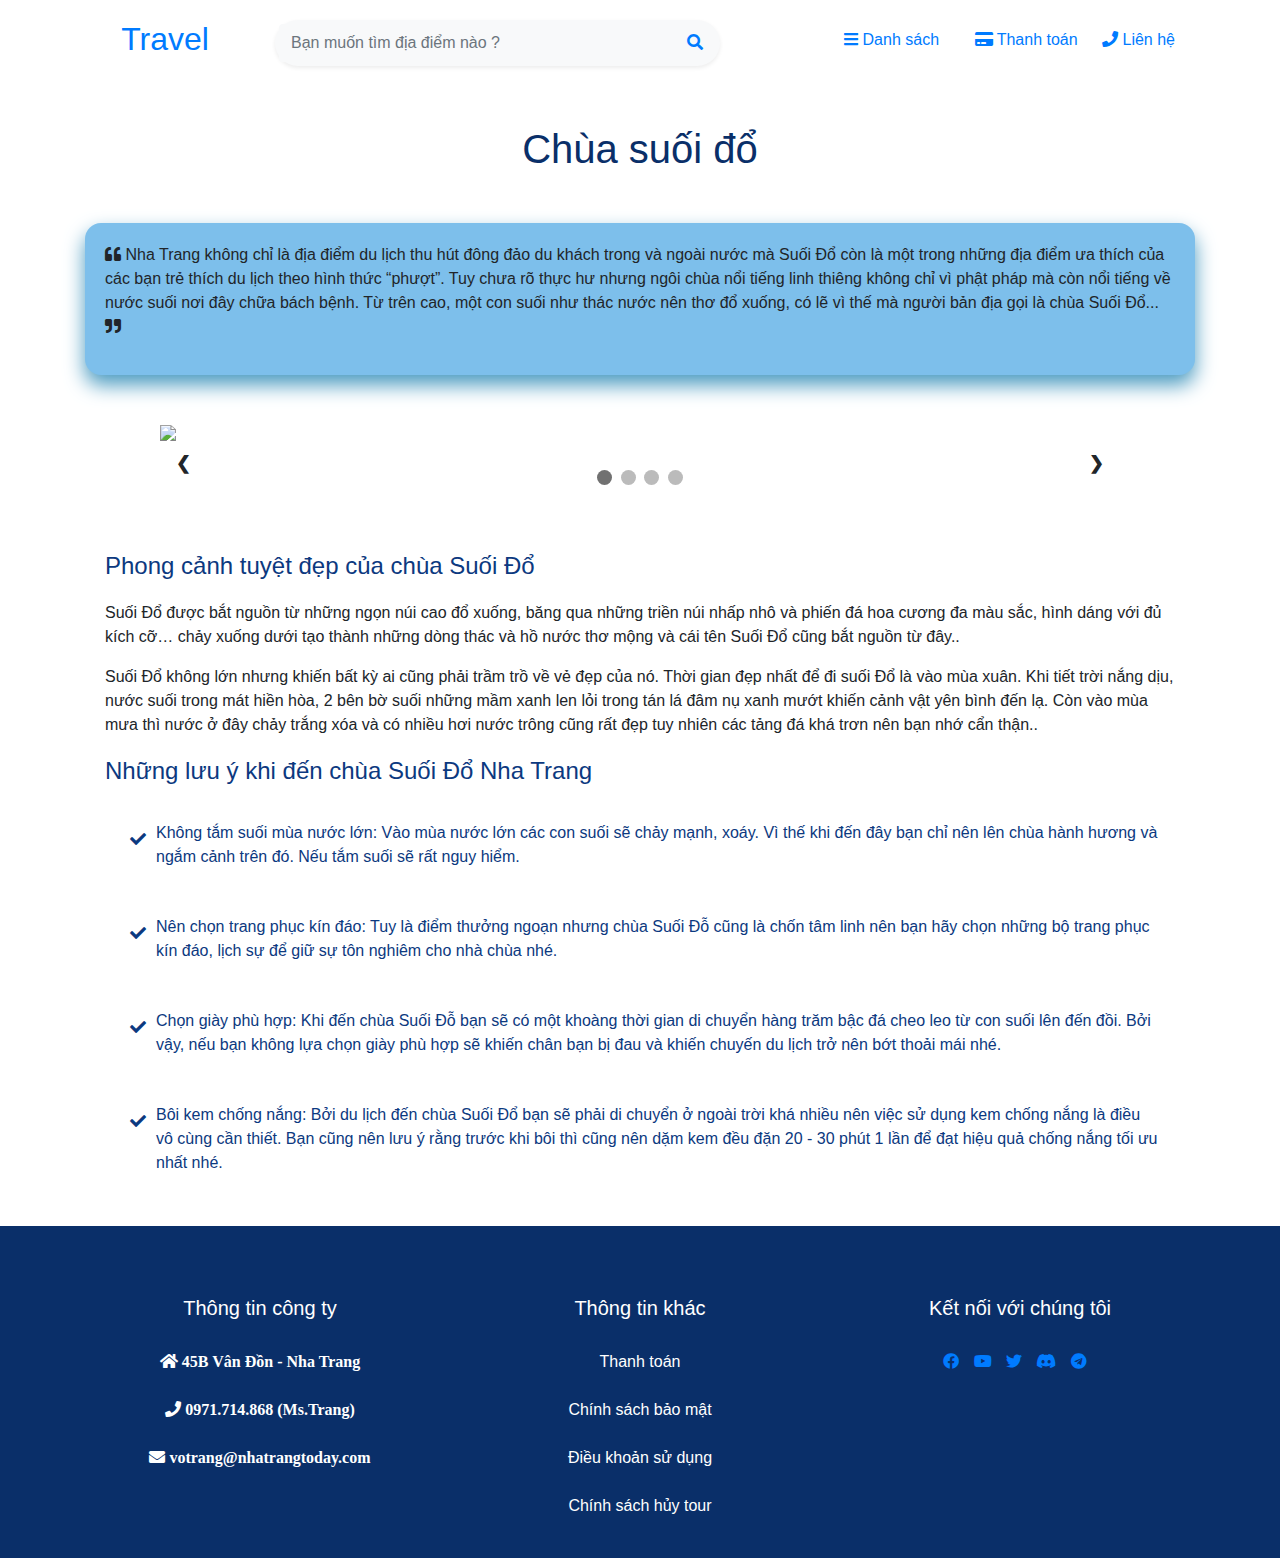
==== chuasuoido.html @ 780eca37 "travel" ====
<!DOCTYPE html>
<html lang="vi">

<head>
    <meta charset="UTF-8">
    <meta http-equiv="X-UA-Compatible" content="IE=edge">
    <meta name="viewport" content="width=device-width, initial-scale=1.0">
    <link rel="stylesheet" href="https://maxcdn.bootstrapcdn.com/bootstrap/4.3.1/css/bootstrap.min.css">
    <link rel="stylesheet" href="https://use.fontawesome.com/releases/v5.15.4/css/all.css" />
    <link rel="stylesheet" href="./css/style.css">
    <title>Chùa Suối Đổ</title>
</head>

<body>
    <div class="container-fluid">
        <!-- header -->
        <header>
            <div class="container">
                <div class="row">
                    <div class="col-lg-2 text-center">
                        <a href="./index.html">
                            <h2>Travel</h2>
                        </a>
                    </div>
                    <div class="col-lg-10">
                        <div class="row">
                            <div class="col-lg-6">
                                <form action="">
                                    <div class="p-1 bg-light rounded rounded-pill shadow-sm mb-4">
                                        <div class="input-group">
                                            <input type="text" placeholder="Bạn muốn tìm địa điểm nào ?"
                                                class="form-control border-0 bg-light">
                                            <div class="input-group-append">
                                                <button type="submit" class="btn text-primary"><i
                                                        class="fa fa-search"></i></button>
                                            </div>
                                        </div>
                                    </div>
                                </form>
                            </div>
                            <div class="col-lg-6 header__right">
                                <li class="nav-item dropdown">
                                    <a class="nav-link" href="#" id="navbarDropdown"><i class="fa fa-bars"></i> Danh
                                        sách</a>
                                    <div class="dropdown-content">
                                        <a class="dropdown-item" href="">Khu du lịch</a>
                                        <div class="dropdown-divider"></div>
                                        <a class="dropdown-item" href="">Tour du lịch</a>
                                        <div class="dropdown-divider"></div>
                                        <a class="dropdown-item" href="">Dịch vụ du lịch</a>
                                    </div>
                                </li>
                                <a class="header__right--link" href=""><i class="fa fa-credit-card"></i> Thanh toán</a>
                                <a class="header__right--link" href=""><i class="fa fa-phone"></i> Liên hệ</a>
                            </div>
                        </div>
                    </div>
                </div>
            </div>
        </header>

        <!-- main -->
        <main>
            <div class="container">
                <!-- title -->
                <div class="title">
                    <h1>Chùa suối đổ</h1>
                </div>

                <!-- short info -->
                <div class="short__info">
                    <p>
                        <i class="fa fa-quote-left"></i>
                        Nha Trang không chỉ là địa điểm du lịch thu hút đông đảo du khách trong
                        và ngoài nước mà Suối Đổ còn là một trong những địa điểm ưa thích của các bạn trẻ
                        thích du lịch theo hình thức “phượt”. Tuy chưa rõ thực hư nhưng ngôi chùa
                        nổi tiếng linh thiêng không chỉ vì phật pháp mà còn nổi tiếng về nước suối nơi đây chữa bách
                        bệnh.
                        Từ trên cao, một con suối như thác nước nên thơ đổ xuống, có lẽ vì thế mà người bản địa gọi là
                        chùa Suối Đổ...
                        <i class="fa fa-quote-right"></i>
                    </p>
                </div>

                <!-- slideshow -->
                <div class="slideshow">

                    <div class="mySlides">
                        <img src="./img/chuasuoido/Suoi-Do-18.jpg" style="width:100%">
                    </div>

                    <div class="mySlides">
                        <img src="./img/chuasuoido/Suoi-Do-17.jpg" style="width:100%">
                    </div>

                    <div class="mySlides">
                        <img src="./img/chuasuoido/suoi-do-11.jpg" style="width:100%">
                    </div>

                    <div class="mySlides">
                        <img src="./img/chuasuoido/suoi-do-9.jpg" style="width:100%">
                    </div>

                    <!-- Next and previous buttons -->
                    <a class="prev" onclick="plusSlides(-1)">&#10094;</a>
                    <a class="next" onclick="plusSlides(1)">&#10095;</a>
                    <br>

                    <!-- The dots/circles -->
                    <div style="text-align:center">
                        <span class="dot" onclick="currentSlide(1)"></span>
                        <span class="dot" onclick="currentSlide(2)"></span>
                        <span class="dot" onclick="currentSlide(3)"></span>
                        <span class="dot" onclick="currentSlide(4)"></span>
                    </div>
                </div>

                <!-- content -->
                <div class="content">
                    <h4 class="left-line-title">Phong cảnh tuyệt đẹp của chùa Suối Đổ</h4>
                    <p>
                        Suối Đổ được bắt nguồn từ những ngọn núi cao đổ xuống, băng qua những triền núi nhấp nhô và
                        phiến đá hoa cương đa màu sắc,
                        hình dáng với đủ kích cỡ… chảy xuống dưới tạo thành những dòng thác và hồ nước thơ mộng và cái
                        tên Suối Đổ cũng bắt nguồn từ đây..
                    </p>
                    <p>
                        Suối Đổ không lớn nhưng khiến bất kỳ ai cũng phải trầm trồ về vẻ đẹp của nó. Thời gian đẹp nhất
                        để đi
                        suối Đổ là vào mùa xuân. Khi tiết trời nắng dịu, nước suối trong mát hiền hòa, 2 bên bờ suối
                        những mầm xanh
                        len lỏi trong tán lá đâm nụ xanh mướt khiến cảnh vật yên bình đến lạ. Còn vào mùa mưa thì nước ở
                        đây chảy
                        trắng xóa và có nhiều hơi nước trông cũng rất đẹp tuy nhiên các tảng đá khá trơn nên bạn nhớ cẩn
                        thận..
                    </p>
                    <h4 class="left-line-title">Những lưu ý khi đến chùa Suối Đổ Nha Trang</h4>
                    <div class="list-special">
                        <div class="check__item">
                            <i class="fa fa-check icon"></i>
                            <p>Không tắm suối mùa nước lớn: Vào mùa nước lớn các con suối sẽ chảy mạnh, xoáy. Vì thế khi
                                đến đây bạn chỉ nên lên chùa hành hương và ngắm cảnh trên đó. Nếu tắm suối sẽ rất nguy
                                hiểm.</p>
                        </div>
                        <div class="check__item">
                            <i class="fa fa-check icon"></i>
                            <p>Nên chọn trang phục kín đáo: Tuy là điểm thưởng ngoạn nhưng chùa Suối Đỗ cũng là chốn tâm
                                linh nên bạn hãy chọn những bộ trang phục kín đáo, lịch sự để giữ sự tôn nghiêm cho nhà
                                chùa nhé.</p>
                        </div>
                        <div class="check__item">
                            <i class="fa fa-check icon"></i>
                            <p>Chọn giày phù hợp: Khi đến chùa Suối Đỗ bạn sẽ có một khoàng thời gian di chuyển hàng
                                trăm bậc đá cheo leo từ con suối lên đến đồi. Bởi vậy, nếu bạn không lựa chọn giày phù
                                hợp sẽ khiến chân bạn bị đau và khiến chuyến du lịch trở nên bớt thoải mái nhé.</p>
                        </div>
                        <div class="check__item">
                            <i class="fa fa-check icon"></i>
                            <p>Bôi kem chống nắng: Bởi du lịch đến chùa Suối Đổ bạn sẽ phải di chuyển ở ngoài trời khá
                                nhiều nên việc sử dụng kem chống nắng là điều vô cùng cần thiết. Bạn cũng nên lưu ý rằng
                                trước khi bôi thì cũng nên dặm kem đều đặn 20 - 30 phút 1 lần để đạt hiệu quả chống nắng
                                tối ưu nhất nhé.</p>
                        </div>
                    </div>
                </div>
            </div>
        </main>

        <!-- footer -->
        <footer>
            <footer>
                <div class="container">
                    <div class="row">
                        <div class="col-lg-4">
                            <h5 class="footer__info">Thông tin công ty</h5>
                            <i class="fa fa-home"> 45B Vân Đồn - Nha Trang</i> <br> <br>
                            <i class="fa fa-phone"> 0971.714.868 (Ms.Trang)</i> <br> <br>
                            <i class="fa fa-envelope"> votrang@nhatrangtoday.com</i>
                        </div>
                        <div class="col-lg-4">
                            <h5 class="footer__info">Thông tin khác</h5>
                            <a href="" class="footer__detail--link">Thanh toán</a> <br> <br>
                            <a href="" class="footer__detail--link">Chính sách bảo mật</a> <br> <br>
                            <a href="" class="footer__detail--link">Điều khoản sử dụng</a> <br> <br>
                            <a href="" class="footer__detail--link">Chính sách hủy tour</a>
                        </div>
                        <div class="col-lg-4">
                            <h5 class="footer__info">Kết nối với chúng tôi</h5>
                            <a href=""><i class="fab fa-facebook footer__info--icon"></i></a>
                            <a href=""><i class="fab fa-youtube footer__info--icon"></i></a>
                            <a href=""><i class="fab fa-twitter footer__info--icon"></i></a>
                            <a href=""><i class="fab fa-discord footer__info--icon"></i></a>
                            <a href=""><i class="fab fa-telegram footer__info--icon"></i></a>   
                        </div>
                    </div>
                </div>
            </footer>
        </footer>

    </div>


    <script>
        let slideIndex = 1;
        showSlides(slideIndex);

        // Next/previous controls
        function plusSlides(n) {
            showSlides(slideIndex += n);
        }

        // Thumbnail image controls
        function currentSlide(n) {
            showSlides(slideIndex = n);
        }

        function showSlides(n) {
            let i;
            let slides = document.getElementsByClassName("mySlides");
            let dots = document.getElementsByClassName("dot");
            if (n > slides.length) { slideIndex = 1 }
            if (n < 1) { slideIndex = slides.length }
            for (i = 0; i < slides.length; i++) {
                slides[i].style.display = "none";
            }
            for (i = 0; i < dots.length; i++) {
                dots[i].className = dots[i].className.replace(" active", "");
            }
            slides[slideIndex - 1].style.display = "block";
            dots[slideIndex - 1].className += " active";
        }
    </script>
</body>

</html>
---- css/style.css ----
* {
    margin: 0;
    padding: 0;
    box-sizing: border-box;
}

.container-fluid {
    padding: 0;
    margin: 0;
}

header {
    padding-top: 20px;
}

input[type="text"] {
    outline: none;
}

section {
    background-size: cover;
}

img {
    height: auto;
    width: 100%;
}

.header__right {
    text-align: right;
}

.header__right--link {
    margin-right: 20px;
}

.title {
    text-align: center;
    margin: 35px 0 50px 0;
}

h1 {
    color: #0a2f69;
    margin-top: 25px;
}

.product {
    margin-top: 10px;
    padding: 10px;
}

a:hover {
    text-decoration: none;
}

.product__text {
    color: black;
    font-size: 12px;
}

.wrap {
    border: 1px solid #eee;
    border-radius: 0 0 5px 5px;
    padding: 16px 16px;
    height: 200px;
}

.wrap:hover {
    border: 1px solid rgb(94, 92, 92);
}

.product__content {
    margin-bottom: 30px;
}

.dropdown{
    position: relative;
    display: inline-block;
    margin-right: 15px;
 }

.dropdown-content{
    display: none;
    position: absolute;
    background-color: #c4d3f0;
    z-index: 1;
    list-style: none;
    text-align: left;
 }

.dropdown-item:hover {
    background-color: #c4d3f0;
    color: blue;
}

.dropdown:hover .dropdown-content{
    display: block;
 }

footer {
     background-color: #0a2f69;
     color: white;
     padding: 20px;
     text-align: center;
}

.footer__detail--link {
    color: white;
}

.short__info {
    margin-top: 25px;
    margin-bottom: 25px;
    padding: 20px 20px;
    box-shadow: 0 10px 20px rgb(75, 155, 192);
    border-left: blue;
    border-radius: 1rem;
    background-color: rgb(125, 191, 235);
}

.footer__info {
    margin: 30px 0;
}

/* Slideshow */
.slideshow {
    max-width: 1000px;
    position: relative;
    margin: auto;
    padding: 20px 20px;
  }
  
  /* Hide the images by default */
.mySlides {
    display: none;
  }
  
  /* Next & previous buttons */
.prev, .next {
    cursor: pointer;
    position: absolute;
    top: 50%;
    width: auto;
    margin-top: -22px;
    padding: 16px;
    color: white;
    font-weight: bold;
    font-size: 18px;
    transition: 0.6s ease;
    border-radius: 0 3px 3px 0;
    user-select: none;
  }
  
  /* Position the "next button" to the right */
.next {
    right: 20px;
    border-radius: 3px 0 0 3px;
  }
  
  /* On hover, add a black background color with a little bit see-through */
.prev:hover, .next:hover {
    background-color: rgba(230, 219, 219, 0.8);
  }
  
  /* Caption text */
.text {
    color: #f2f2f2;
    font-size: 15px;
    padding: 8px 12px;
    position: absolute;
    bottom: 8px;
    width: 100%;
    text-align: center;
  }
  
  
  /* The dots/bullets/indicators */
.dot {
    cursor: pointer;
    height: 15px;
    width: 15px;
    margin: 0 2px;
    background-color: #bbb;
    border-radius: 50%;
    display: inline-block;
    transition: background-color 0.6s ease;
  }
  
.active, .dot:hover {
    background-color: #717171;
  }

.content {
    padding: 20px 20px;
}
  
  
@keyframes fade {
    from {opacity: .4}
    to {opacity: 1}
  }

.left-line-title {
    display: block;
    color: #0c3980;
    margin-bottom: 20px;
    position: relative;
    margin-top: 20px;
}

.check__item {
    color: #0c3980;
    display: flex;
    padding: 15px;
}

.icon {
    margin: 10px;
}

.footer__info--icon {
    margin-right: 10px;
}

.footer__info--icon:hover {
    font-size: 30px;
}


/* tablet */
@media (min-width: 768px) and (max-width: 991px){
    footer {
        text-align: center;
    }
    .product__content--info {
        margin-bottom: 25px;
    }
    .header__right--link {
        margin-right: 100px;
    }
    .dropdown {
        margin-right: 85px;
    }
    .header__right {
        text-align: center;
    }
    .content__photo {
        margin-bottom: 15px;
    }
}



/* mobile */
@media (max-width: 767px) {
    footer {
        text-align: center;
    }
    .product__content--info {
        margin-bottom: 25px;
    }
    .header__right--link {
        margin-right: 10px;
    }
    .dropdown {
        margin-right: 0px;
    }
    .header__right {
        text-align: center;
    }
}
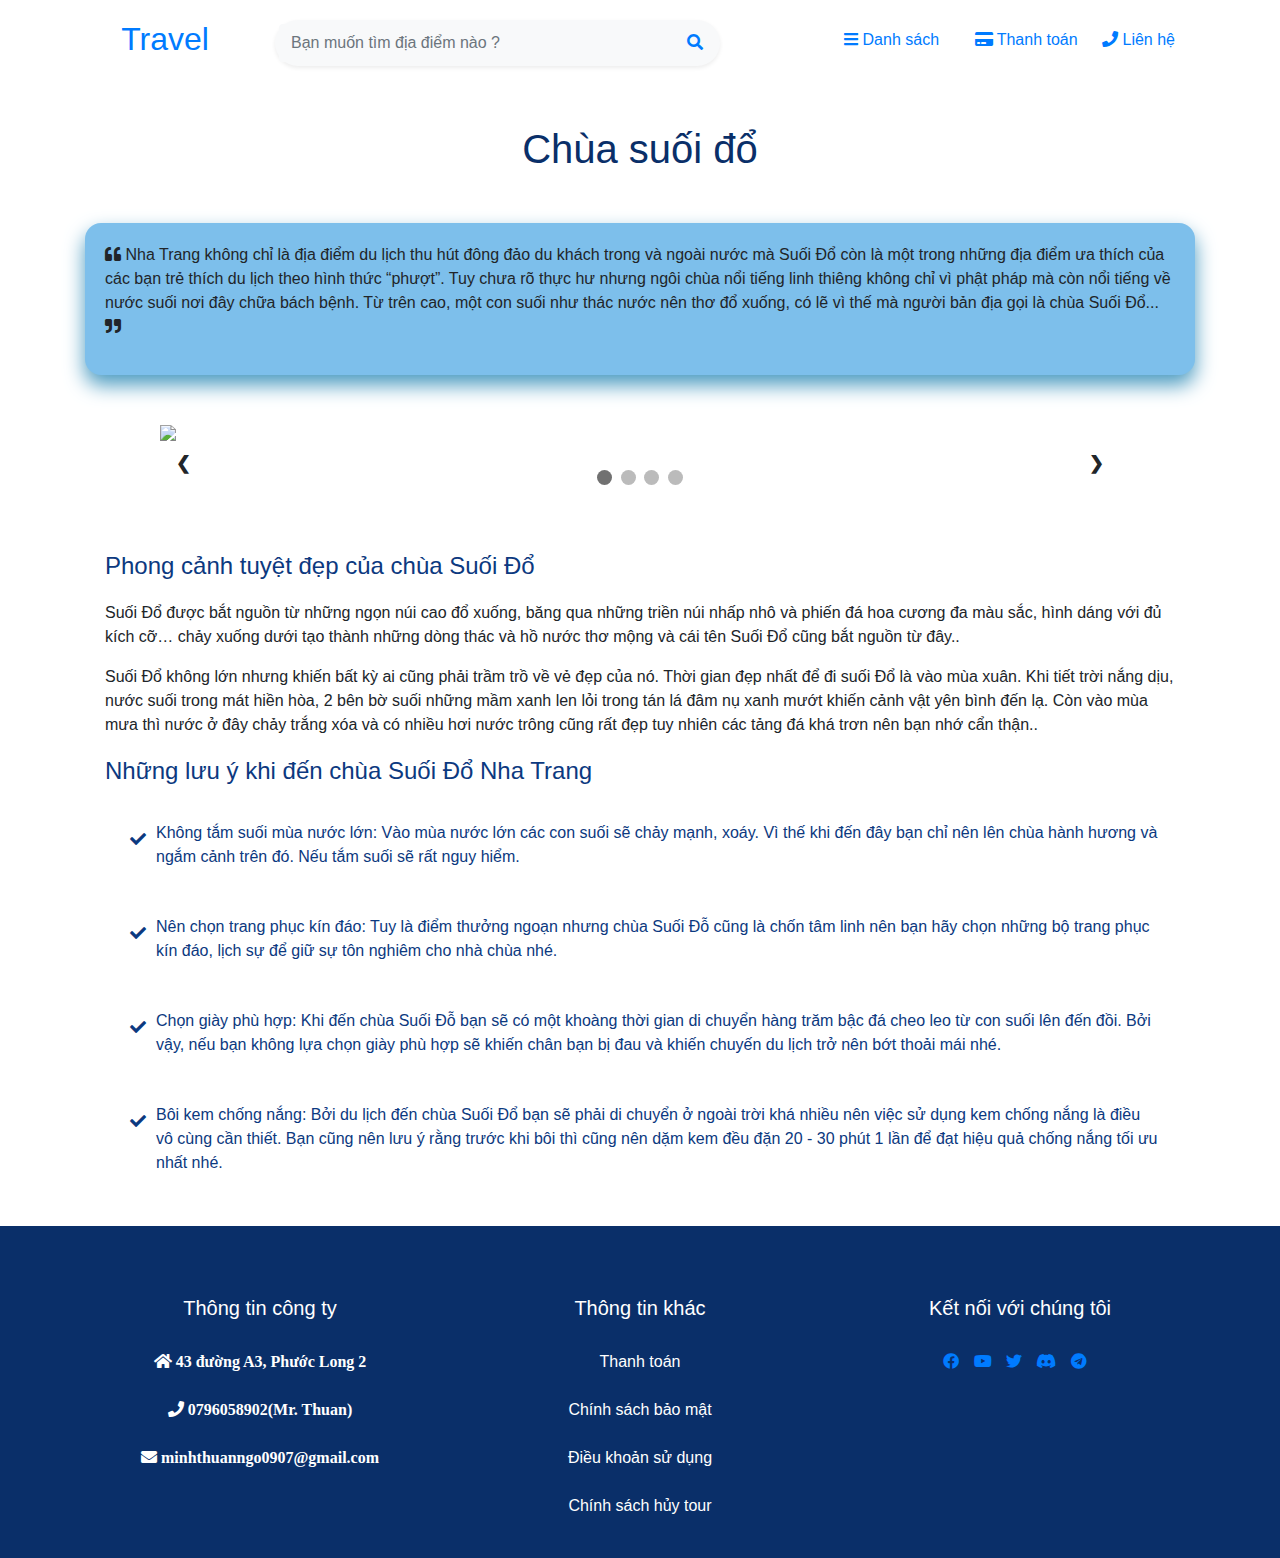
==== commit e76580b7: "update-info" ====
--- a/chuasuoido.html
+++ b/chuasuoido.html
@@ -173,9 +173,9 @@
                     <div class="row">
                         <div class="col-lg-4">
                             <h5 class="footer__info">Thông tin công ty</h5>
-                            <i class="fa fa-home"> 45B Vân Đồn - Nha Trang</i> <br> <br>
-                            <i class="fa fa-phone"> 0971.714.868 (Ms.Trang)</i> <br> <br>
-                            <i class="fa fa-envelope"> votrang@nhatrangtoday.com</i>
+                            <i class="fa fa-home"> 43 đường A3, Phước Long 2</i> <br> <br>
+                            <i class="fa fa-phone"> 0796058902(Mr. Thuan)</i> <br> <br>
+                            <i class="fa fa-envelope"> minhthuanngo0907@gmail.com</i>
                         </div>
                         <div class="col-lg-4">
                             <h5 class="footer__info">Thông tin khác</h5>
